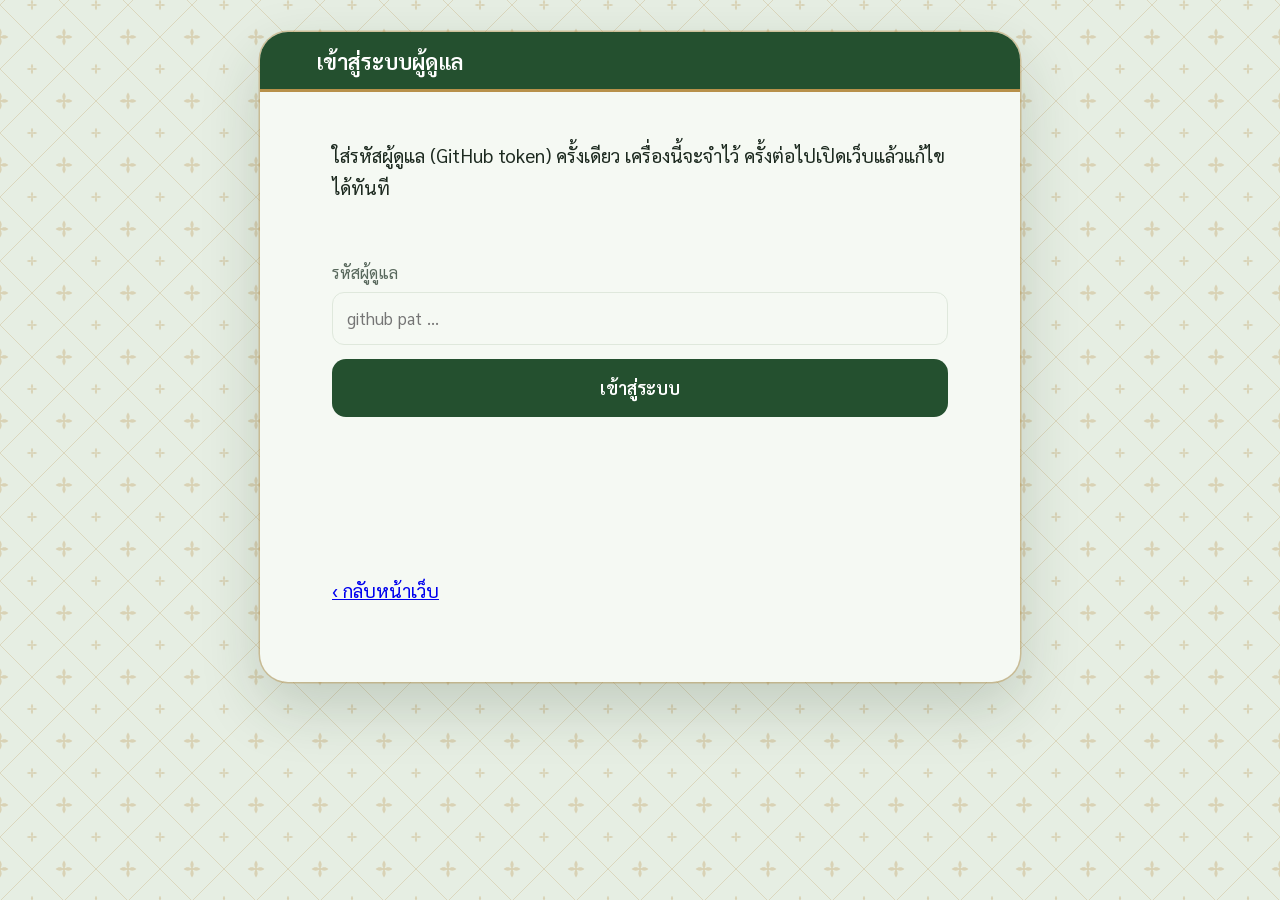
==== admin.html @ 43d6b4c1 "Add files via upload" ====
<!doctype html>
<html lang="th">
<head>
<meta charset="utf-8">
<meta name="viewport" content="width=device-width,initial-scale=1,viewport-fit=cover">
<meta name="robots" content="noindex">
<title>เข้าสู่ระบบผู้ดูแล</title>
<link rel="stylesheet" href="https://fonts.googleapis.com/css2?family=Sarabun:wght@400;600&display=swap">
<link rel="stylesheet" href="assets/style.css">
</head>
<body>
<div class="shell">
<header class="bar"><div class="col pad"><span class="brand">เข้าสู่ระบบผู้ดูแล</span></div></header>
<main><div class="col pad login">
  <p>ใส่รหัสผู้ดูแล (GitHub token) ครั้งเดียว เครื่องนี้จะจำไว้ ครั้งต่อไปเปิดเว็บแล้วแก้ไขได้ทันที</p>
  <form id="f">
    <label class="fld"><span>รหัสผู้ดูแล</span>
      <input id="tok" type="password" autocomplete="off" placeholder="github_pat_…" required>
    </label>
    <button class="btn copy" type="submit">เข้าสู่ระบบ</button>
  </form>
  <p class="msg" id="msg" aria-live="polite"></p>
  <p><a href="./">‹ กลับหน้าเว็บ</a></p>
</div></main>
</div>
<script>
(function () {
  var owner = location.hostname.split('.')[0];
  var repo = location.pathname.split('/').filter(Boolean)[0] || '';
  var msg = document.getElementById('msg');
  document.getElementById('f').addEventListener('submit', function (e) {
    e.preventDefault();
    var t = document.getElementById('tok').value.trim();
    msg.textContent = 'กำลังตรวจสอบ…';
    fetch('https://api.github.com/repos/' + owner + '/' + repo, {
      headers: { 'Authorization': 'Bearer ' + t, 'Accept': 'application/vnd.github+json' }
    }).then(function (r) { return r.ok ? r.json() : null; }).then(function (j) {
      if (j && j.permissions && j.permissions.push) {
        try { localStorage.setItem('gh_token', t); } catch (err) {}
        msg.textContent = 'สำเร็จ กำลังเข้าสู่หน้าเว็บ…';
        location.href = './';
      } else {
        msg.textContent = 'รหัสนี้ใช้แก้ไขเว็บนี้ไม่ได้ กรุณาตรวจสอบอีกครั้ง';
      }
    }).catch(function () { msg.textContent = 'เชื่อมต่อไม่สำเร็จ ลองอีกครั้ง'; });
  });
})();
</script>
</body>
</html>
---- assets/style.css ----
/* base reset */
*{box-sizing:border-box}
html{-webkit-text-size-adjust:100%}
:root{padding-top:env(safe-area-inset-top,0px);padding-bottom:env(safe-area-inset-bottom,0px)}
body{margin:0}
img{max-width:100%}
[hidden]{display:none!important}

/* Layout: phone-first single column; the group's lotus photo as the opening banner, leaf-green bars, lotus-pink accents on light leaf-tinted paper */
:root{
  --sky:#24502f; --sky2:#2f6a3c; --gold:#d6457a; --paper:#f5f9f3; --card:#ffffff;
  --ink:#1d2a20; --muted:#58685c; --line:#dfe8dc; --slot:#fbeef3; --petal:#fde7ef;
  --display:"Noto Serif Thai","Sarabun",serif; --body:"Sarabun","Thonburi",sans-serif; --script:"Charm","Noto Serif Thai",serif;
  --fs:19px;
}
@media (prefers-color-scheme: dark){:root:not([data-theme="light"]){
  --sky:#173621; --sky2:#21492c; --gold:#f07aa5; --paper:#0f1611; --card:#18221a;
  --ink:#ecf3ec; --muted:#a3b5a6; --line:#2a382c; --slot:#2a1d24; --petal:#3a2430; color-scheme:dark}}
:root[data-theme="dark"]{
  --sky:#173621; --sky2:#21492c; --gold:#f07aa5; --paper:#0f1611; --card:#18221a;
  --ink:#ecf3ec; --muted:#a3b5a6; --line:#2a382c; --slot:#2a1d24; --petal:#3a2430; color-scheme:dark}
*{box-sizing:border-box}
body{background:var(--paper);color:var(--ink);font-family:var(--body);font-size:var(--fs);line-height:1.7}
.pad{padding-left:max(16px,env(safe-area-inset-left,0px));padding-right:max(16px,env(safe-area-inset-right,0px))}
.col{max-width:680px;margin:0 auto}
button{font-family:inherit}
:focus-visible{outline:3px solid var(--gold);outline-offset:2px}

/* top bar */
.bar{position:sticky;top:env(safe-area-inset-top,0px);z-index:5;background:var(--sky);color:#fff}
.bar .col{display:flex;align-items:center;gap:10px;min-height:60px}
.back{background:none;border:0;color:#fff;font-size:1em;min-height:48px;padding:0 6px;cursor:pointer;display:flex;align-items:center;gap:4px}
.brand{font-family:var(--display);font-weight:700;font-size:1.05em;flex:1;min-width:0;white-space:nowrap;overflow:hidden;text-overflow:ellipsis}
.size{display:flex;gap:6px}
.size button{min-width:46px;min-height:44px;border-radius:10px;border:1.5px solid rgba(255,255,255,.35);background:transparent;color:#fff;font-weight:600;font-size:.8em;cursor:pointer}

/* hero */
.hero{background:var(--sky)}
.hero .col{padding-block:0 24px;display:flex;flex-direction:column;gap:0}
.banner{display:block;width:100%;max-width:100%;aspect-ratio:16/9;object-fit:cover;border-radius:0 0 22px 22px}
.bwrap{position:relative}
.corner{position:absolute;top:5%;right:5%;text-align:right;font-family:var(--script);font-weight:700;color:#fff;font-size:clamp(16px,4.6vw,30px);line-height:1.3;text-shadow:0 2px 8px rgba(10,40,10,.6)}
.art{position:relative;width:100%;max-width:100%;aspect-ratio:4/3;overflow:hidden;border-radius:0 0 26px 26px}
@media (min-width:560px){.art{aspect-ratio:16/9}}
.art svg{position:absolute;inset:0;width:100%;height:100%;display:block}
.art span{position:absolute;font-family:var(--script);font-weight:700;color:#fff;line-height:1.2;text-shadow:0 2px 10px rgba(20,50,20,.55),0 0 2px rgba(0,0,0,.35)}
.t1{top:6%;left:6%;font-size:clamp(34px,9.5vw,58px)}
.t2{bottom:9%;right:6%;font-size:clamp(30px,8.5vw,52px)}
.hero .col.pad{padding-left:0;padding-right:0}
.hero .inner{padding-left:max(16px,env(safe-area-inset-left,0px));padding-right:max(16px,env(safe-area-inset-right,0px));display:flex;flex-direction:column;gap:10px;color:#fff;text-align:center;margin-top:18px}
.hero p{margin:0;opacity:.92;font-size:.92em}
.vh{position:absolute;width:1px;height:1px;overflow:hidden;clip:rect(0 0 0 0)}
.search{width:100%;display:flex;align-items:stretch;background:#fff;border-radius:16px;overflow:hidden;box-shadow:0 8px 24px rgba(0,0,0,.25);margin-bottom:6px}
.search input{flex:1;min-width:0;border:0;padding:0 18px;min-height:60px;font:inherit;font-size:1em;color:#1d2a20;background:#fff}
.search input::placeholder{color:#7a877d}
.search button{white-space:nowrap;flex:none;border:0;background:var(--gold);color:#fff;font-weight:600;padding:0 22px;min-height:60px;cursor:pointer;font-size:.95em}
.brand{font-family:var(--body)!important;font-weight:600!important;font-size:clamp(17px,4.6vw,22px)!important}
/* sections */
main .col{display:flex;flex-direction:column;gap:36px;padding-block:28px 56px}
.sec{display:flex;flex-direction:column;gap:14px}
.sec h2{font-family:var(--display);font-weight:700;font-size:1.3em;margin:0;display:flex;align-items:center;gap:10px}
.sec h2::before{content:"";width:10px;height:10px;transform:rotate(45deg);background:var(--gold);flex:none}
.sub{margin:-8px 0 0;color:var(--muted);font-size:.85em}

/* lineage chart */
.chart{background:var(--card);border:1.5px solid var(--line);border-radius:20px;padding:24px 14px;display:flex;flex-direction:column;align-items:center;gap:0;overflow-x:auto}
.tier{display:flex;justify-content:center;gap:14px;flex-wrap:nowrap}
.stem{width:2px;height:22px;background:var(--gold);opacity:.7}
.branch{height:2px;background:var(--gold);opacity:.7;width:66%}
.person{display:flex;flex-direction:column;align-items:center;gap:6px;width:96px;text-align:center}
.person.big{width:160px}
.ph{width:78px;height:78px;border-radius:50%;background:var(--slot);border:2px solid var(--line);display:grid;place-items:center;color:var(--muted);font-size:.62em;line-height:1.3}
.big .ph{width:140px;height:140px;border:3px solid var(--gold);background-color:var(--petal);font-size:.7em}
.nm{font-weight:600;font-size:.78em;line-height:1.4}
.rl{font-size:.68em;color:var(--muted);line-height:1.3}

/* ratana chart */
.ratana{display:flex;flex-direction:column;align-items:stretch}
.lvl{background:var(--card);border:1.5px solid var(--line);border-radius:18px;padding:18px 14px;display:flex;flex-direction:column;align-items:center;gap:14px;text-align:center}
.lvl.top{background:var(--petal);border-color:var(--gold)}
.lvl h3{margin:0;font-family:var(--body);font-weight:600;font-size:.92em;line-height:1.55;text-wrap:balance}
.lvl.top h3{font-size:1.05em}
.link{width:2px;height:22px;background:var(--gold);align-self:center;opacity:.8}
.tier{display:flex;flex-wrap:wrap;justify-content:center;gap:14px}
.eleven{gap:10px}
.eleven .person{width:60px}
.eleven .ph{width:56px;height:56px}
.rn{display:inline-block;background:var(--gold);color:#fff;font-weight:600;font-size:.78em;padding:2px 14px;border-radius:999px;letter-spacing:.02em}
/* thai ornament: ประจำยาม */
:root{--prajam:url("data:image/svg+xml,%3Csvg%20xmlns%3D%22http%3A//www.w3.org/2000/svg%22%20viewBox%3D%220%200%2024%2024%22%3E%3Cpath%20d%3D%22M12%201.5C14.8%204.6%2014.8%208.6%2012%2012C9.2%208.6%209.2%204.6%2012%201.5Z%22%20transform%3D%22rotate%280%2012%2012%29%22/%3E%3Cpath%20d%3D%22M12%201.5C14.8%204.6%2014.8%208.6%2012%2012C9.2%208.6%209.2%204.6%2012%201.5Z%22%20transform%3D%22rotate%2890%2012%2012%29%22/%3E%3Cpath%20d%3D%22M12%201.5C14.8%204.6%2014.8%208.6%2012%2012C9.2%208.6%209.2%204.6%2012%201.5Z%22%20transform%3D%22rotate%28180%2012%2012%29%22/%3E%3Cpath%20d%3D%22M12%201.5C14.8%204.6%2014.8%208.6%2012%2012C9.2%208.6%209.2%204.6%2012%201.5Z%22%20transform%3D%22rotate%28270%2012%2012%29%22/%3E%3Cpath%20d%3D%22M12%2012C12.6%208.6%2015.4%206.8%2018%206C17.2%208.6%2015.4%2011.4%2012%2012Z%22%20transform%3D%22rotate%280%2012%2012%29%22%20opacity%3D%22.7%22/%3E%3Cpath%20d%3D%22M12%2012C12.6%208.6%2015.4%206.8%2018%206C17.2%208.6%2015.4%2011.4%2012%2012Z%22%20transform%3D%22rotate%2890%2012%2012%29%22%20opacity%3D%22.7%22/%3E%3Cpath%20d%3D%22M12%2012C12.6%208.6%2015.4%206.8%2018%206C17.2%208.6%2015.4%2011.4%2012%2012Z%22%20transform%3D%22rotate%28180%2012%2012%29%22%20opacity%3D%22.7%22/%3E%3Cpath%20d%3D%22M12%2012C12.6%208.6%2015.4%206.8%2018%206C17.2%208.6%2015.4%2011.4%2012%2012Z%22%20transform%3D%22rotate%28270%2012%2012%29%22%20opacity%3D%22.7%22/%3E%3Ccircle%20cx%3D%2212%22%20cy%3D%2212%22%20r%3D%221.8%22/%3E%3C/svg%3E");--thaigold:#b8914a}
@media (prefers-color-scheme: dark){:root:not([data-theme="light"]){--thaigold:#d8b46e}}
:root[data-theme="dark"]{--thaigold:#d8b46e}
.orn{display:inline-block;width:1em;height:1em;background:currentColor;-webkit-mask:var(--prajam) center/contain no-repeat;mask:var(--prajam) center/contain no-repeat}
.sec h2::before{content:"";width:22px;height:22px;transform:none;background:var(--gold);-webkit-mask:var(--prajam) center/contain no-repeat;mask:var(--prajam) center/contain no-repeat}
.bar{box-shadow:inset 0 -3px 0 var(--thaigold)}
.bar::after{content:"";position:absolute;left:0;right:0;bottom:-8px;height:8px;background:linear-gradient(135deg,var(--thaigold) 25%,transparent 25%) 0 0/12px 8px,linear-gradient(225deg,var(--thaigold) 25%,transparent 25%) 0 0/12px 8px;opacity:.55;pointer-events:none}
.link{position:relative;width:2px;height:40px;background:var(--thaigold);opacity:1}
.link::after{content:"";position:absolute;left:50%;top:50%;width:20px;height:20px;transform:translate(-50%,-50%);background:var(--gold);-webkit-mask:var(--prajam) center/contain no-repeat;mask:var(--prajam) center/contain no-repeat}
.lvl{border-color:color-mix(in srgb,var(--thaigold) 35%,var(--line))}
.lvl.top{border:2px solid var(--thaigold)}
.rn{background:transparent!important;color:var(--gold)!important;border:1.5px solid var(--thaigold);display:inline-flex!important;align-items:center;gap:6px}
.rn::before,.rn::after{content:"";width:.8em;height:.8em;background:var(--thaigold);-webkit-mask:var(--prajam) center/contain no-repeat;mask:var(--prajam) center/contain no-repeat}
.ph{border:2px solid var(--thaigold)!important;background-color:var(--petal)!important}
.big .ph{border-width:3px!important;box-shadow:0 0 0 5px var(--card),0 0 0 6.5px var(--thaigold)}
.badge{border:1.5px solid var(--thaigold)}
.arrow{color:var(--thaigold)}
.note .nn{background:transparent;color:var(--gold);border:1.5px solid var(--thaigold)}
.roomhead{box-shadow:inset 0 -3px 0 var(--thaigold)}
.foot{display:flex;align-items:center;justify-content:center;gap:12px;color:var(--thaigold);padding-block:8px 32px}
.foot::before,.foot::after{content:"";flex:1;max-width:120px;height:1px;background:var(--thaigold);opacity:.6}
.ph{position:relative;overflow:hidden;background-image:var(--lotusimg);background-size:86% auto;background-repeat:no-repeat;background-position:center!important}
.ph.has{background-size:cover!important}
.ph:not(.has){background-color:#fff!important}
.addimg{inset:auto!important;left:50%!important;bottom:4%!important;transform:translateX(-50%);width:18px;height:18px;border-radius:50%!important;background:rgba(255,255,255,.7)!important;color:var(--thaigold)!important;font-size:14px!important;opacity:.45}
.addimg:hover,.addimg:focus-visible{opacity:1}
.big .addimg{width:22px;height:22px;font-size:16px!important}
.addimg{position:absolute;inset:0;border:0;background:transparent;cursor:pointer;display:grid;place-items:center;color:var(--gold);font-size:1.6em;font-weight:400;line-height:1}
.big .addimg{font-size:2.2em}
.ph.has .addimg{opacity:.3}
.addimg:focus-visible{outline:3px solid var(--gold);outline-offset:-3px;border-radius:50%}
.aclist{list-style:none;margin:0;padding:0;width:100%;display:flex;flex-direction:column;gap:10px;text-align:left}
.ac{display:flex;align-items:center;gap:14px;padding:10px 4px;border-top:1px solid var(--line)}
.ac:first-child{border-top:0}
.ac .ph{flex:none;width:64px;height:64px;border-radius:50%;display:grid;place-items:center}
.acx{display:flex;flex-direction:column;min-width:0;line-height:1.5}
.acx b{font-weight:600}
.acx span{font-size:.82em;color:var(--muted)}
.acx .ord{color:var(--gold);font-weight:600;font-size:.72em}
:root{--lotusimg:url(../images/lotus.jpg)}
.ph.arch{width:200px!important;height:225px!important;border-radius:100px 100px 18px 18px!important;background-position:center top!important;box-shadow:0 0 0 5px var(--card),0 0 0 6.5px var(--thaigold)!important}
.person.big{width:220px!important}
.lvl.top{position:relative;overflow:hidden;isolation:isolate;background:radial-gradient(ellipse 70% 60% at 50% 40%,rgba(255,246,222,.98) 0,rgba(255,232,196,.75) 30%,rgba(255,220,200,.25) 58%,rgba(255,220,200,0) 75%),url("data:image/svg+xml,%3Csvg%20xmlns%3D%22http%3A//www.w3.org/2000/svg%22%20width%3D%2256%22%20height%3D%2256%22%20viewBox%3D%220%200%2056%2056%22%3E%3Cg%20fill%3D%22none%22%20stroke%3D%22%23b8914a%22%20stroke-width%3D%22.8%22%20opacity%3D%22.55%22%3E%3Cpath%20d%3D%22M28%200L56%2028L28%2056L0%2028Z%22/%3E%3C/g%3E%3Cg%20fill%3D%22%23b8914a%22%20opacity%3D%22.45%22%3E%3Cg%20transform%3D%22translate%2828%2028%29%20scale%280.75%29%20translate%28-12%20-12%29%22%3E%3Cpath%20d%3D%22M12%201.5C14.8%204.6%2014.8%208.6%2012%2012C9.2%208.6%209.2%204.6%2012%201.5Z%22%20transform%3D%22rotate%280%2012%2012%29%22/%3E%3Cpath%20d%3D%22M12%201.5C14.8%204.6%2014.8%208.6%2012%2012C9.2%208.6%209.2%204.6%2012%201.5Z%22%20transform%3D%22rotate%2890%2012%2012%29%22/%3E%3Cpath%20d%3D%22M12%201.5C14.8%204.6%2014.8%208.6%2012%2012C9.2%208.6%209.2%204.6%2012%201.5Z%22%20transform%3D%22rotate%28180%2012%2012%29%22/%3E%3Cpath%20d%3D%22M12%201.5C14.8%204.6%2014.8%208.6%2012%2012C9.2%208.6%209.2%204.6%2012%201.5Z%22%20transform%3D%22rotate%28270%2012%2012%29%22/%3E%3Ccircle%20cx%3D%2212%22%20cy%3D%2212%22%20r%3D%221.8%22/%3E%3C/g%3E%3Cg%20transform%3D%22translate%280%200%29%20scale%280.5%29%20translate%28-12%20-12%29%22%3E%3Cpath%20d%3D%22M12%201.5C14.8%204.6%2014.8%208.6%2012%2012C9.2%208.6%209.2%204.6%2012%201.5Z%22%20transform%3D%22rotate%280%2012%2012%29%22/%3E%3Cpath%20d%3D%22M12%201.5C14.8%204.6%2014.8%208.6%2012%2012C9.2%208.6%209.2%204.6%2012%201.5Z%22%20transform%3D%22rotate%2890%2012%2012%29%22/%3E%3Cpath%20d%3D%22M12%201.5C14.8%204.6%2014.8%208.6%2012%2012C9.2%208.6%209.2%204.6%2012%201.5Z%22%20transform%3D%22rotate%28180%2012%2012%29%22/%3E%3Cpath%20d%3D%22M12%201.5C14.8%204.6%2014.8%208.6%2012%2012C9.2%208.6%209.2%204.6%2012%201.5Z%22%20transform%3D%22rotate%28270%2012%2012%29%22/%3E%3Ccircle%20cx%3D%2212%22%20cy%3D%2212%22%20r%3D%221.8%22/%3E%3C/g%3E%3Cg%20transform%3D%22translate%2856%200%29%20scale%280.5%29%20translate%28-12%20-12%29%22%3E%3Cpath%20d%3D%22M12%201.5C14.8%204.6%2014.8%208.6%2012%2012C9.2%208.6%209.2%204.6%2012%201.5Z%22%20transform%3D%22rotate%280%2012%2012%29%22/%3E%3Cpath%20d%3D%22M12%201.5C14.8%204.6%2014.8%208.6%2012%2012C9.2%208.6%209.2%204.6%2012%201.5Z%22%20transform%3D%22rotate%2890%2012%2012%29%22/%3E%3Cpath%20d%3D%22M12%201.5C14.8%204.6%2014.8%208.6%2012%2012C9.2%208.6%209.2%204.6%2012%201.5Z%22%20transform%3D%22rotate%28180%2012%2012%29%22/%3E%3Cpath%20d%3D%22M12%201.5C14.8%204.6%2014.8%208.6%2012%2012C9.2%208.6%209.2%204.6%2012%201.5Z%22%20transform%3D%22rotate%28270%2012%2012%29%22/%3E%3Ccircle%20cx%3D%2212%22%20cy%3D%2212%22%20r%3D%221.8%22/%3E%3C/g%3E%3Cg%20transform%3D%22translate%280%2056%29%20scale%280.5%29%20translate%28-12%20-12%29%22%3E%3Cpath%20d%3D%22M12%201.5C14.8%204.6%2014.8%208.6%2012%2012C9.2%208.6%209.2%204.6%2012%201.5Z%22%20transform%3D%22rotate%280%2012%2012%29%22/%3E%3Cpath%20d%3D%22M12%201.5C14.8%204.6%2014.8%208.6%2012%2012C9.2%208.6%209.2%204.6%2012%201.5Z%22%20transform%3D%22rotate%2890%2012%2012%29%22/%3E%3Cpath%20d%3D%22M12%201.5C14.8%204.6%2014.8%208.6%2012%2012C9.2%208.6%209.2%204.6%2012%201.5Z%22%20transform%3D%22rotate%28180%2012%2012%29%22/%3E%3Cpath%20d%3D%22M12%201.5C14.8%204.6%2014.8%208.6%2012%2012C9.2%208.6%209.2%204.6%2012%201.5Z%22%20transform%3D%22rotate%28270%2012%2012%29%22/%3E%3Ccircle%20cx%3D%2212%22%20cy%3D%2212%22%20r%3D%221.8%22/%3E%3C/g%3E%3Cg%20transform%3D%22translate%2856%2056%29%20scale%280.5%29%20translate%28-12%20-12%29%22%3E%3Cpath%20d%3D%22M12%201.5C14.8%204.6%2014.8%208.6%2012%2012C9.2%208.6%209.2%204.6%2012%201.5Z%22%20transform%3D%22rotate%280%2012%2012%29%22/%3E%3Cpath%20d%3D%22M12%201.5C14.8%204.6%2014.8%208.6%2012%2012C9.2%208.6%209.2%204.6%2012%201.5Z%22%20transform%3D%22rotate%2890%2012%2012%29%22/%3E%3Cpath%20d%3D%22M12%201.5C14.8%204.6%2014.8%208.6%2012%2012C9.2%208.6%209.2%204.6%2012%201.5Z%22%20transform%3D%22rotate%28180%2012%2012%29%22/%3E%3Cpath%20d%3D%22M12%201.5C14.8%204.6%2014.8%208.6%2012%2012C9.2%208.6%209.2%204.6%2012%201.5Z%22%20transform%3D%22rotate%28270%2012%2012%29%22/%3E%3Ccircle%20cx%3D%2212%22%20cy%3D%2212%22%20r%3D%221.8%22/%3E%3C/g%3E%3C/g%3E%3Cg%20fill%3D%22%23d6457a%22%20opacity%3D%22.25%22%3E%3Ccircle%20cx%3D%2228%22%20cy%3D%227%22%20r%3D%221.6%22/%3E%3Ccircle%20cx%3D%2228%22%20cy%3D%2249%22%20r%3D%221.6%22/%3E%3Ccircle%20cx%3D%227%22%20cy%3D%2228%22%20r%3D%221.6%22/%3E%3Ccircle%20cx%3D%2249%22%20cy%3D%2228%22%20r%3D%221.6%22/%3E%3C/g%3E%3C/svg%3E") center/56px 56px,var(--petal)}
.lvl.top::before{content:"";position:absolute;inset:-20%;z-index:-1;background:repeating-conic-gradient(from 0deg at 50% 42%,rgba(255,226,160,.55) 0deg 3deg,rgba(255,226,160,0) 3deg 10deg);-webkit-mask:radial-gradient(circle at 50% 42%,#000 0,#000 25%,transparent 62%);mask:radial-gradient(circle at 50% 42%,#000 0,#000 25%,transparent 62%)}
.lvl.top::after{content:"";position:absolute;inset:8px;border:1px solid var(--thaigold);border-radius:12px;opacity:.6;pointer-events:none}
.lvl.top>*{position:relative;z-index:1}
.lvl.top h3{color:#3a2a1a}
.ph.arch{box-shadow:0 0 0 5px rgba(255,248,230,.9),0 0 0 6.5px var(--thaigold),0 0 40px 18px rgba(255,225,150,.75)!important}
.lvl.top{background:radial-gradient(ellipse 70% 60% at 50% 40%,rgba(255,240,205,.95) 0,rgba(255,232,190,.6) 30%,rgba(255,255,255,0) 70%),#fff!important}
.buddha{box-shadow:0 0 0 4px #fff,0 0 0 5.5px var(--thaigold),0 0 46px 22px rgba(255,222,150,.7)!important}
.buddha{display:block;width:240px;max-width:100%;height:auto;border-radius:10px;box-shadow:0 0 0 4px #fff,0 0 0 5.5px var(--thaigold)}
.person.big{width:auto!important}
.lvl.top .rn{background:#fff!important;color:#c2336d!important;border-color:var(--thaigold)!important;box-shadow:0 0 0 5px #fff,0 2px 10px rgba(184,145,74,.25);position:relative;z-index:3;font-size:.85em!important;padding:4px 16px!important}
/* rooms */
.rooms{display:flex;flex-direction:column;gap:12px}
.room{display:flex;align-items:center;gap:14px;background:var(--card);border:1.5px solid var(--line);border-radius:18px;padding:14px 16px;min-height:84px;text-align:left;color:inherit;cursor:pointer;width:100%;font:inherit}
.room:hover{border-color:var(--gold)}
.badge{flex:none;width:56px;height:56px;border-radius:14px;background:var(--petal);color:var(--gold);display:grid;place-items:center;font-family:var(--display);font-weight:700;font-size:1.05em}
.rt{flex:1;min-width:0;display:flex;flex-direction:column}
.rt b{font-weight:600;line-height:1.5}
.rt span{font-size:.8em;color:var(--muted)}
.arrow{flex:none;color:var(--gold);font-size:1.4em}
.ex{opacity:.6}

/* room view */
.roomhead{background:var(--sky);color:#fff}
.roomhead .col{padding-block:22px 28px;display:flex;flex-direction:column;gap:6px}
.roomhead .k{color:#ffd3e2;font-size:.85em;font-weight:600}
.roomhead h1{font-family:var(--display);font-size:1.45em;line-height:1.45;margin:0;text-wrap:balance}
.roomimg{margin-top:10px;aspect-ratio:16/7;max-width:100%;border-radius:14px;border:2px dashed rgba(255,255,255,.4);display:grid;place-items:center;font-size:.75em;opacity:.8}
.notes{display:flex;flex-direction:column;gap:12px}
.note{display:flex;gap:14px;align-items:flex-start;background:var(--card);border:1.5px solid var(--line);border-radius:16px;padding:16px;cursor:pointer;width:100%;text-align:left;color:inherit;font:inherit}
.nn{flex:none;width:38px;height:38px;border-radius:50%;background:var(--gold);color:#fff;display:grid;place-items:center;font-weight:600;font-size:.85em}
.note b{font-weight:600;line-height:1.55;min-width:0}
.empty{background:var(--card);border:1.5px dashed var(--line);border-radius:16px;padding:22px;text-align:center;color:var(--muted)}

/* reader */
.reader .col{padding-block:24px 0}
.crumb{font-size:.8em;color:var(--muted);margin-bottom:10px}
.text{white-space:pre-wrap;word-break:break-word;margin:0;line-height:1.85}
.actions{position:sticky;bottom:0;background:var(--paper);border-top:1.5px solid var(--line);padding-block:12px calc(12px + env(safe-area-inset-bottom,0px));margin-top:28px}
.actions .col{display:grid;grid-template-columns:1fr 1fr;gap:10px}
.btn{display:flex;align-items:center;justify-content:center;min-height:58px;border-radius:14px;font-weight:600;font-size:.95em;border:0;cursor:pointer;text-decoration:none}
.copy{background:var(--sky);color:#fff}
:root[data-theme="dark"] .copy{background:var(--sky2)}
.line{background:#06c755;color:#fff}
.toast{text-align:center;color:var(--gold);font-weight:600;min-height:1.6em;font-size:.85em;grid-column:1/-1}

.mock{margin:0 auto;max-width:680px;font-size:.72em;color:var(--muted);text-align:center;padding:14px}
@media (prefers-reduced-motion:no-preference){.view{animation:fade .25s ease}}
@keyframes fade{from{opacity:.4}to{opacity:1}}

a.room,a.note{text-decoration:none}

/* ---------- rooms button under search ---------- */
.roomsbtn{display:flex;align-items:center;gap:12px;margin-top:12px;background:var(--card);color:var(--ink);border:2px solid var(--thaigold);border-radius:16px;min-height:64px;padding:0 18px;text-decoration:none;font-weight:600;font-size:1.02em;box-shadow:0 6px 18px rgba(0,0,0,.18)}
.roomsbtn .orn{color:var(--gold);font-size:1.2em;flex:none}
.roomsbtn span:nth-child(2){flex:1;text-align:left}
.roomsbtn .go{color:var(--gold);font-size:1.5em;flex:none}
.roomsbtn:active{transform:translateY(1px)}
#roomsv .roomhead h1{font-size:1.35em}

/* ---------- admin ---------- */
.adminbar{display:flex;align-items:center;gap:10px;flex-wrap:wrap;background:var(--gold);color:#fff;font-size:.78em;font-weight:600;padding-block:6px;padding-left:max(16px,env(safe-area-inset-left,0px));padding-right:max(16px,env(safe-area-inset-right,0px))}
.adminbar .astatus{flex:1;min-width:0;font-weight:500}
.adminbar button{background:rgba(255,255,255,.2);color:#fff;border:1px solid rgba(255,255,255,.6);border-radius:8px;padding:6px 10px;font:inherit;cursor:pointer}
.astatus.err{color:#fff3a6}
.addbtn{width:100%;min-height:56px;border:2px dashed var(--thaigold);background:transparent;color:var(--gold);border-radius:16px;font:600 .95em var(--body);cursor:pointer;margin-top:4px}
.addbtn.small{width:auto;min-height:40px;padding:0 16px;font-size:.8em;border-radius:12px}
.editlink{align-self:flex-start;background:transparent;border:1px solid rgba(255,255,255,.6);color:inherit;border-radius:10px;padding:4px 12px;font:500 .8em var(--body);cursor:pointer;margin-top:6px}
.editlink.small{border-color:var(--line);color:var(--muted);font-size:.68em;padding:2px 10px;margin-top:4px}
.person .editlink.small{align-self:center}
.noteadmin{display:flex;gap:10px;margin-top:24px;flex-wrap:wrap}
.noteadmin button{min-height:48px;padding:0 18px;border-radius:12px;border:1.5px solid var(--line);background:var(--card);color:var(--ink);font:600 .85em var(--body);cursor:pointer}
.noteadmin .danger{color:#b3261e;border-color:#e8b4b0}
dialog{border:0;border-radius:20px;padding:0;width:min(560px,calc(100vw - 24px));max-height:calc(100vh - 48px);background:var(--card);color:var(--ink);box-shadow:0 20px 60px rgba(0,0,0,.35)}
dialog::backdrop{background:rgba(20,30,22,.5)}
dialog form{display:flex;flex-direction:column;gap:14px;padding:20px}
dialog h3{margin:0;font-family:var(--display);font-size:1.15em}
.fld{display:flex;flex-direction:column;gap:6px;font-size:.85em;color:var(--muted)}
.fld input,.fld textarea{font:400 1.05rem/1.6 var(--body);color:var(--ink);background:var(--paper);border:1.5px solid var(--line);border-radius:12px;padding:12px 14px;width:100%}
.fld textarea{min-height:40vh;resize:vertical}
.dlgbtns{display:flex;gap:10px;justify-content:flex-end}
.dlgbtns button{min-height:50px;padding:0 22px;border-radius:12px;border:1.5px solid var(--line);background:var(--card);color:var(--ink);font:600 .95em var(--body);cursor:pointer}
.dlgbtns .primary{background:var(--sky);border-color:var(--sky);color:#fff}
.login{display:flex;flex-direction:column;gap:16px;padding-block:28px 48px}
.login form{display:flex;flex-direction:column;gap:14px}
.login .msg{color:var(--gold);font-weight:600;min-height:1.5em}

/* ---------- wide screens: the site sits on a Thai-pattern backdrop like a page ---------- */
:root{--backdrop:#e6eee3}
@media (prefers-color-scheme: dark){:root:not([data-theme="light"]){--backdrop:#0b100c}}
:root[data-theme="dark"]{--backdrop:#0b100c}
@media (min-width:820px){
  html{background:var(--backdrop) url("data:image/svg+xml,%3Csvg%20xmlns%3D%22http%3A//www.w3.org/2000/svg%22%20width%3D%2264%22%20height%3D%2264%22%20viewBox%3D%220%200%2064%2064%22%3E%3Cpath%20d%3D%22M32%200L64%2032L32%2064L0%2032Z%22%20fill%3D%22none%22%20stroke%3D%22%23b8914a%22%20stroke-width%3D%22.7%22%20opacity%3D%22.35%22/%3E%3Cg%20fill%3D%22%23b8914a%22%20opacity%3D%22.3%22%3E%3Cg%20transform%3D%22translate%2832%2032%29%20scale%280.8%29%20translate%28-12%20-12%29%22%3E%3Cpath%20d%3D%22M12%201.5C14.8%204.6%2014.8%208.6%2012%2012C9.2%208.6%209.2%204.6%2012%201.5Z%22%20transform%3D%22rotate%280%2012%2012%29%22/%3E%3Cpath%20d%3D%22M12%201.5C14.8%204.6%2014.8%208.6%2012%2012C9.2%208.6%209.2%204.6%2012%201.5Z%22%20transform%3D%22rotate%2890%2012%2012%29%22/%3E%3Cpath%20d%3D%22M12%201.5C14.8%204.6%2014.8%208.6%2012%2012C9.2%208.6%209.2%204.6%2012%201.5Z%22%20transform%3D%22rotate%28180%2012%2012%29%22/%3E%3Cpath%20d%3D%22M12%201.5C14.8%204.6%2014.8%208.6%2012%2012C9.2%208.6%209.2%204.6%2012%201.5Z%22%20transform%3D%22rotate%28270%2012%2012%29%22/%3E%3Ccircle%20cx%3D%2212%22%20cy%3D%2212%22%20r%3D%221.8%22/%3E%3C/g%3E%3Cg%20transform%3D%22translate%280%200%29%20scale%280.5%29%20translate%28-12%20-12%29%22%3E%3Cpath%20d%3D%22M12%201.5C14.8%204.6%2014.8%208.6%2012%2012C9.2%208.6%209.2%204.6%2012%201.5Z%22%20transform%3D%22rotate%280%2012%2012%29%22/%3E%3Cpath%20d%3D%22M12%201.5C14.8%204.6%2014.8%208.6%2012%2012C9.2%208.6%209.2%204.6%2012%201.5Z%22%20transform%3D%22rotate%2890%2012%2012%29%22/%3E%3Cpath%20d%3D%22M12%201.5C14.8%204.6%2014.8%208.6%2012%2012C9.2%208.6%209.2%204.6%2012%201.5Z%22%20transform%3D%22rotate%28180%2012%2012%29%22/%3E%3Cpath%20d%3D%22M12%201.5C14.8%204.6%2014.8%208.6%2012%2012C9.2%208.6%209.2%204.6%2012%201.5Z%22%20transform%3D%22rotate%28270%2012%2012%29%22/%3E%3Ccircle%20cx%3D%2212%22%20cy%3D%2212%22%20r%3D%221.8%22/%3E%3C/g%3E%3Cg%20transform%3D%22translate%2864%200%29%20scale%280.5%29%20translate%28-12%20-12%29%22%3E%3Cpath%20d%3D%22M12%201.5C14.8%204.6%2014.8%208.6%2012%2012C9.2%208.6%209.2%204.6%2012%201.5Z%22%20transform%3D%22rotate%280%2012%2012%29%22/%3E%3Cpath%20d%3D%22M12%201.5C14.8%204.6%2014.8%208.6%2012%2012C9.2%208.6%209.2%204.6%2012%201.5Z%22%20transform%3D%22rotate%2890%2012%2012%29%22/%3E%3Cpath%20d%3D%22M12%201.5C14.8%204.6%2014.8%208.6%2012%2012C9.2%208.6%209.2%204.6%2012%201.5Z%22%20transform%3D%22rotate%28180%2012%2012%29%22/%3E%3Cpath%20d%3D%22M12%201.5C14.8%204.6%2014.8%208.6%2012%2012C9.2%208.6%209.2%204.6%2012%201.5Z%22%20transform%3D%22rotate%28270%2012%2012%29%22/%3E%3Ccircle%20cx%3D%2212%22%20cy%3D%2212%22%20r%3D%221.8%22/%3E%3C/g%3E%3Cg%20transform%3D%22translate%280%2064%29%20scale%280.5%29%20translate%28-12%20-12%29%22%3E%3Cpath%20d%3D%22M12%201.5C14.8%204.6%2014.8%208.6%2012%2012C9.2%208.6%209.2%204.6%2012%201.5Z%22%20transform%3D%22rotate%280%2012%2012%29%22/%3E%3Cpath%20d%3D%22M12%201.5C14.8%204.6%2014.8%208.6%2012%2012C9.2%208.6%209.2%204.6%2012%201.5Z%22%20transform%3D%22rotate%2890%2012%2012%29%22/%3E%3Cpath%20d%3D%22M12%201.5C14.8%204.6%2014.8%208.6%2012%2012C9.2%208.6%209.2%204.6%2012%201.5Z%22%20transform%3D%22rotate%28180%2012%2012%29%22/%3E%3Cpath%20d%3D%22M12%201.5C14.8%204.6%2014.8%208.6%2012%2012C9.2%208.6%209.2%204.6%2012%201.5Z%22%20transform%3D%22rotate%28270%2012%2012%29%22/%3E%3Ccircle%20cx%3D%2212%22%20cy%3D%2212%22%20r%3D%221.8%22/%3E%3C/g%3E%3Cg%20transform%3D%22translate%2864%2064%29%20scale%280.5%29%20translate%28-12%20-12%29%22%3E%3Cpath%20d%3D%22M12%201.5C14.8%204.6%2014.8%208.6%2012%2012C9.2%208.6%209.2%204.6%2012%201.5Z%22%20transform%3D%22rotate%280%2012%2012%29%22/%3E%3Cpath%20d%3D%22M12%201.5C14.8%204.6%2014.8%208.6%2012%2012C9.2%208.6%209.2%204.6%2012%201.5Z%22%20transform%3D%22rotate%2890%2012%2012%29%22/%3E%3Cpath%20d%3D%22M12%201.5C14.8%204.6%2014.8%208.6%2012%2012C9.2%208.6%209.2%204.6%2012%201.5Z%22%20transform%3D%22rotate%28180%2012%2012%29%22/%3E%3Cpath%20d%3D%22M12%201.5C14.8%204.6%2014.8%208.6%2012%2012C9.2%208.6%209.2%204.6%2012%201.5Z%22%20transform%3D%22rotate%28270%2012%2012%29%22/%3E%3Ccircle%20cx%3D%2212%22%20cy%3D%2212%22%20r%3D%221.8%22/%3E%3C/g%3E%3C/g%3E%3C/svg%3E") center/64px 64px}
  body{background:transparent}
  .shell{max-width:760px;margin:32px auto;background:var(--paper);border-radius:28px;overflow:clip;box-shadow:0 0 0 1.5px color-mix(in srgb,var(--thaigold) 45%,transparent),0 24px 60px rgba(30,50,30,.18)}
  .bar{top:0}
  .bar::after{display:none}
  .banner{border-radius:0!important}
  .hero .col{max-width:none}
  .hero .inner{max-width:680px;margin-inline:auto;width:100%}
  .hero .inner{padding-inline:28px!important}
  main .col{padding-inline:32px!important}
  .actions{position:sticky;bottom:0}
  .tier{gap:22px}
}
@media (min-width:820px){ .ac .ph{width:72px;height:72px} }

/* ---------- reading page: styled lines (text unchanged) ---------- */
.reader .text{white-space:normal;line-height:1.85;display:flex;flex-direction:column;gap:2px;background:var(--card);border:1.5px solid var(--line);border-radius:20px;padding:22px 20px 26px}
.reader .ln{white-space:pre-wrap;word-break:break-word}
.reader .ln.gap{margin-top:.85em}
.reader .ln.title{font-family:var(--display);font-weight:700;font-size:1.28em;line-height:1.55;color:var(--sky);text-wrap:balance;padding-bottom:14px;margin-bottom:6px;border-bottom:1.5px solid color-mix(in srgb,var(--thaigold) 50%,transparent)}
.reader .ln.subtitle{align-self:flex-start;background:var(--petal);color:var(--gold);font-weight:600;border-radius:999px;padding:4px 16px;margin-top:.9em}
.reader .pno{display:inline-block;color:var(--gold);font-weight:600;margin-right:2px}
.reader .ln.ref{margin-top:1.4em;padding:12px 14px;border-radius:12px;background:var(--paper);border-left:4px solid var(--thaigold);color:var(--muted);font-size:.88em}
@media (prefers-color-scheme: dark){:root:not([data-theme="light"]) .reader .ln.title{color:#cfe8d3}}
:root[data-theme="dark"] .reader .ln.title{color:#cfe8d3}

/* ---------- search results ---------- */
:root{--hl:#ffe08a}
@media (prefers-color-scheme: dark){:root:not([data-theme="light"]){--hl:#7a5a12}}
:root[data-theme="dark"]{--hl:#7a5a12}
.rsum{margin:-6px 0 0;color:var(--muted);font-size:.88em}
.res{display:flex;flex-direction:column;gap:6px;background:var(--card);border:1.5px solid var(--line);border-radius:16px;padding:14px 16px;color:inherit;text-decoration:none}
.res:hover{border-color:var(--thaigold)}
.res .rhead{display:flex;justify-content:space-between;align-items:center;gap:8px}
.res .rb{background:var(--petal);color:var(--gold);font-weight:600;font-size:.78em;padding:2px 12px;border-radius:999px}
.res .cnt{color:var(--muted);font-size:.78em}
.res .rt{font-weight:600;line-height:1.5}
.res .rroom{color:var(--muted);font-size:.78em}
.res .sn{color:var(--muted);font-size:.88em;line-height:1.6}
.res mark{background:var(--hl);color:inherit;border-radius:4px;padding:0 2px}

/* ratana circles with role + name */
.tier{align-items:flex-start}
.tier .person{width:clamp(96px,28vw,150px)}
.person .role{font-weight:600;font-size:.8em;color:var(--gold);line-height:1.4}
.person .role+.nm{font-weight:500;font-size:.72em;line-height:1.45;color:var(--ink)}
.tier{display:grid!important;grid-template-columns:repeat(3,minmax(0,1fr));gap:10px!important;width:100%}
.tier .person{width:auto}
.tier .ph{width:72px;height:72px}
.person .nm{word-break:normal;overflow-wrap:normal;line-break:strict}
@media (min-width:820px){.tier .ph{width:88px;height:88px}}
.nm .w{white-space:nowrap}

/* ---------- rooms staircase (บันไดขั้นวิชชา) ---------- */
.steps{display:flex;flex-direction:column-reverse;gap:10px;position:relative;padding-left:6px}
.steps::before{content:"";position:absolute;left:28px;top:20px;bottom:20px;width:2px;background:linear-gradient(var(--thaigold),color-mix(in srgb,var(--thaigold) 30%,transparent))}
.step{position:relative;display:flex;align-items:center;gap:14px;background:var(--card);border:1.5px solid var(--line);border-radius:16px;padding:12px 14px;min-height:76px;color:inherit;text-decoration:none;margin-left:calc(var(--i,0) * 12px)}
.step:hover{border-color:var(--thaigold)}
.sno{flex:none;width:48px;height:48px;border-radius:50%;border:2px solid var(--thaigold);background:var(--petal);display:grid;place-items:center;font-weight:700;color:var(--gold);box-shadow:0 0 0 4px var(--card)}
.step .st{flex:1;min-width:0;display:flex;flex-direction:column;line-height:1.45}
.step .st b{font-weight:600}
.step .st small{color:var(--muted);font-size:.8em}
.step .arrow{flex:none;color:var(--thaigold);font-size:1.4em}
#roomsSec{margin-top:-8px}

/* ---------- lineage tree (รัตนะที่ ๓) ---------- */
.lineage{width:100%;text-align:left}
.troot{display:flex;align-items:center;gap:12px;background:var(--petal);border:1.5px solid var(--thaigold);border-radius:16px;padding:10px 12px}
.troot .ph{flex:none;width:56px;height:56px;border-radius:50%}
.tree{list-style:none;margin:0;padding:0 0 0 22px;position:relative}
.tree li{position:relative;padding:8px 0 0 20px}
.tree li::before{content:"";position:absolute;left:0;top:0;bottom:0;border-left:2px solid var(--thaigold)}
.tree li:last-child::before{bottom:auto;height:44px}
.tree li::after{content:"";position:absolute;left:0;top:44px;width:16px;border-top:2px solid var(--thaigold)}
.tree .ac{border:1.5px solid var(--line);border-radius:14px;padding:8px 10px;background:var(--card);border-top:1.5px solid var(--line)!important}
.tree .ac .ph{width:56px;height:56px}
.tree.sub{padding-left:26px}
.tree.sub .ac{background:color-mix(in srgb,var(--petal) 45%,var(--card))}
.acx b .w,.troot b .w{white-space:nowrap}
.acx .b{font-weight:600;color:var(--ink);line-height:1.45}
.acx .b .w{white-space:nowrap}

/* numbers in the lineage tree: รัตนะ.ลำดับในชั้นนี้ */
.tree .ac{position:relative}
.tnum{flex:none;min-width:44px;height:30px;padding:0 8px;border-radius:999px;background:var(--gold);color:#fff;font-weight:700;font-size:.82em;display:grid;place-items:center;font-variant-numeric:tabular-nums}
.ordnote{font-size:.72em!important;color:var(--muted)!important;opacity:.85}
.tree .ac{overflow:visible;margin-top:6px}
.tnum{position:absolute;top:-10px;left:-10px;min-width:40px;height:26px;font-size:.74em;box-shadow:0 0 0 3px var(--card);z-index:1}

/* number sits on the gold line, in front of each card */
.tree{padding-left:30px}
.tree li{padding-left:26px}
.tnum{position:absolute!important;left:-15px!important;top:30px!important;width:30px;min-width:0!important;height:30px!important;padding:0!important;border-radius:50%!important;background:var(--card)!important;color:var(--gold)!important;border:2px solid var(--thaigold);box-shadow:none!important;font-size:.8em!important;font-weight:700;display:grid;place-items:center;z-index:2}
.tree li::after{left:15px;width:11px}
.tnum{width:auto!important;min-width:32px!important;padding:0 6px!important;border-radius:999px!important;left:-16px!important}
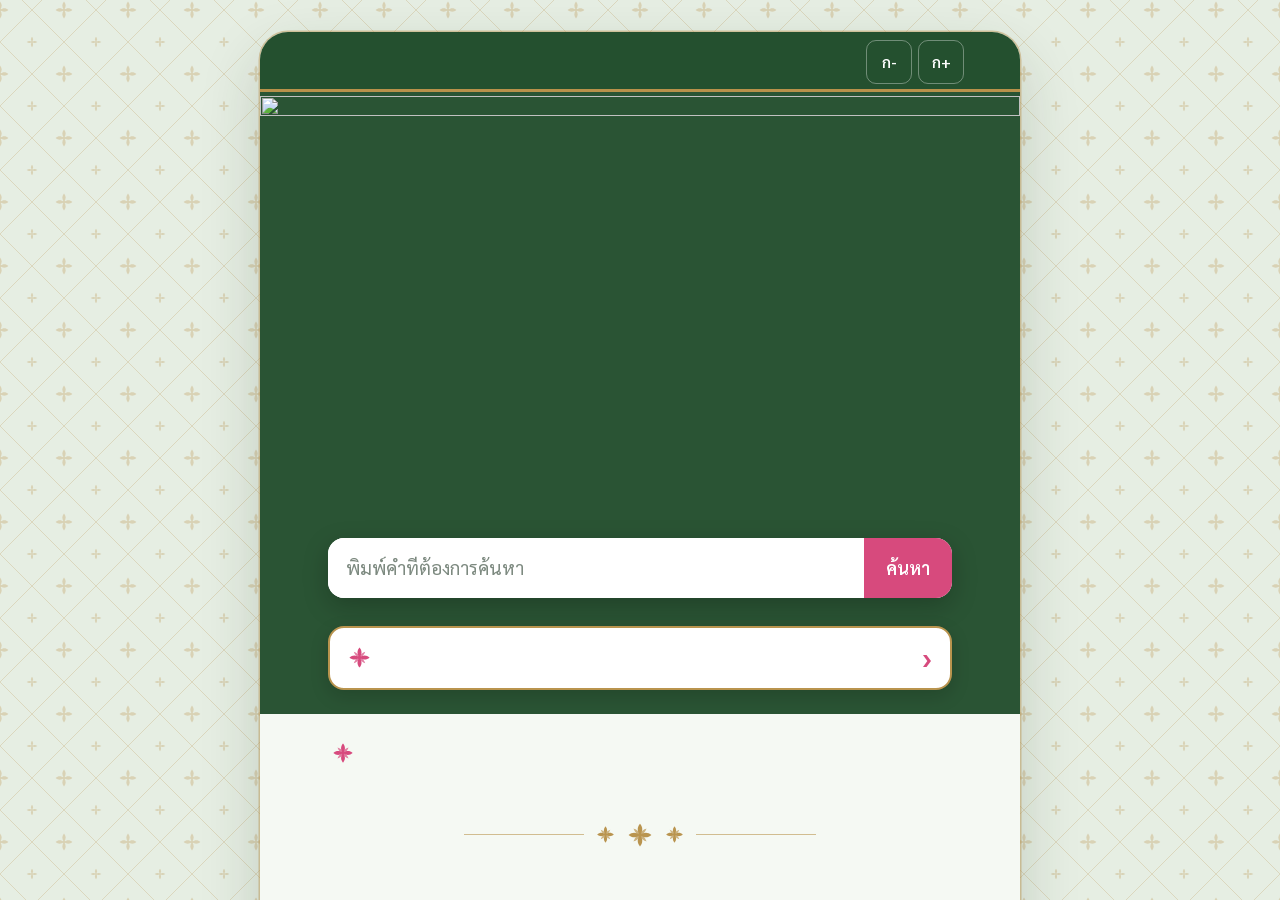
==== commit 2faf2d2f: "Add files via upload" ====
--- a/admin.html
+++ b/admin.html
@@ -1,50 +1,5 @@
 <!doctype html>
-<html lang="th">
-<head>
-<meta charset="utf-8">
-<meta name="viewport" content="width=device-width,initial-scale=1,viewport-fit=cover">
-<meta name="robots" content="noindex">
-<title>เข้าสู่ระบบผู้ดูแล</title>
-<link rel="stylesheet" href="https://fonts.googleapis.com/css2?family=Sarabun:wght@400;600&display=swap">
-<link rel="stylesheet" href="assets/style.css">
-</head>
-<body>
-<div class="shell">
-<header class="bar"><div class="col pad"><span class="brand">เข้าสู่ระบบผู้ดูแล</span></div></header>
-<main><div class="col pad login">
-  <p>ใส่รหัสผู้ดูแล (GitHub token) ครั้งเดียว เครื่องนี้จะจำไว้ ครั้งต่อไปเปิดเว็บแล้วแก้ไขได้ทันที</p>
-  <form id="f">
-    <label class="fld"><span>รหัสผู้ดูแล</span>
-      <input id="tok" type="password" autocomplete="off" placeholder="github_pat_…" required>
-    </label>
-    <button class="btn copy" type="submit">เข้าสู่ระบบ</button>
-  </form>
-  <p class="msg" id="msg" aria-live="polite"></p>
-  <p><a href="./">‹ กลับหน้าเว็บ</a></p>
-</div></main>
-</div>
-<script>
-(function () {
-  var owner = location.hostname.split('.')[0];
-  var repo = location.pathname.split('/').filter(Boolean)[0] || '';
-  var msg = document.getElementById('msg');
-  document.getElementById('f').addEventListener('submit', function (e) {
-    e.preventDefault();
-    var t = document.getElementById('tok').value.trim();
-    msg.textContent = 'กำลังตรวจสอบ…';
-    fetch('https://api.github.com/repos/' + owner + '/' + repo, {
-      headers: { 'Authorization': 'Bearer ' + t, 'Accept': 'application/vnd.github+json' }
-    }).then(function (r) { return r.ok ? r.json() : null; }).then(function (j) {
-      if (j && j.permissions && j.permissions.push) {
-        try { localStorage.setItem('gh_token', t); } catch (err) {}
-        msg.textContent = 'สำเร็จ กำลังเข้าสู่หน้าเว็บ…';
-        location.href = './';
-      } else {
-        msg.textContent = 'รหัสนี้ใช้แก้ไขเว็บนี้ไม่ได้ กรุณาตรวจสอบอีกครั้ง';
-      }
-    }).catch(function () { msg.textContent = 'เชื่อมต่อไม่สำเร็จ ลองอีกครั้ง'; });
-  });
-})();
-</script>
-</body>
-</html>
+<html lang="th"><head><meta charset="utf-8"><meta name="viewport" content="width=device-width,initial-scale=1">
+<meta name="robots" content="noindex"><title>แอดมิน</title>
+<meta http-equiv="refresh" content="0; url=./#admin"></head>
+<body><p><a href="./#admin">เข้าสู่ระบบแอดมิน</a></p></body></html>
